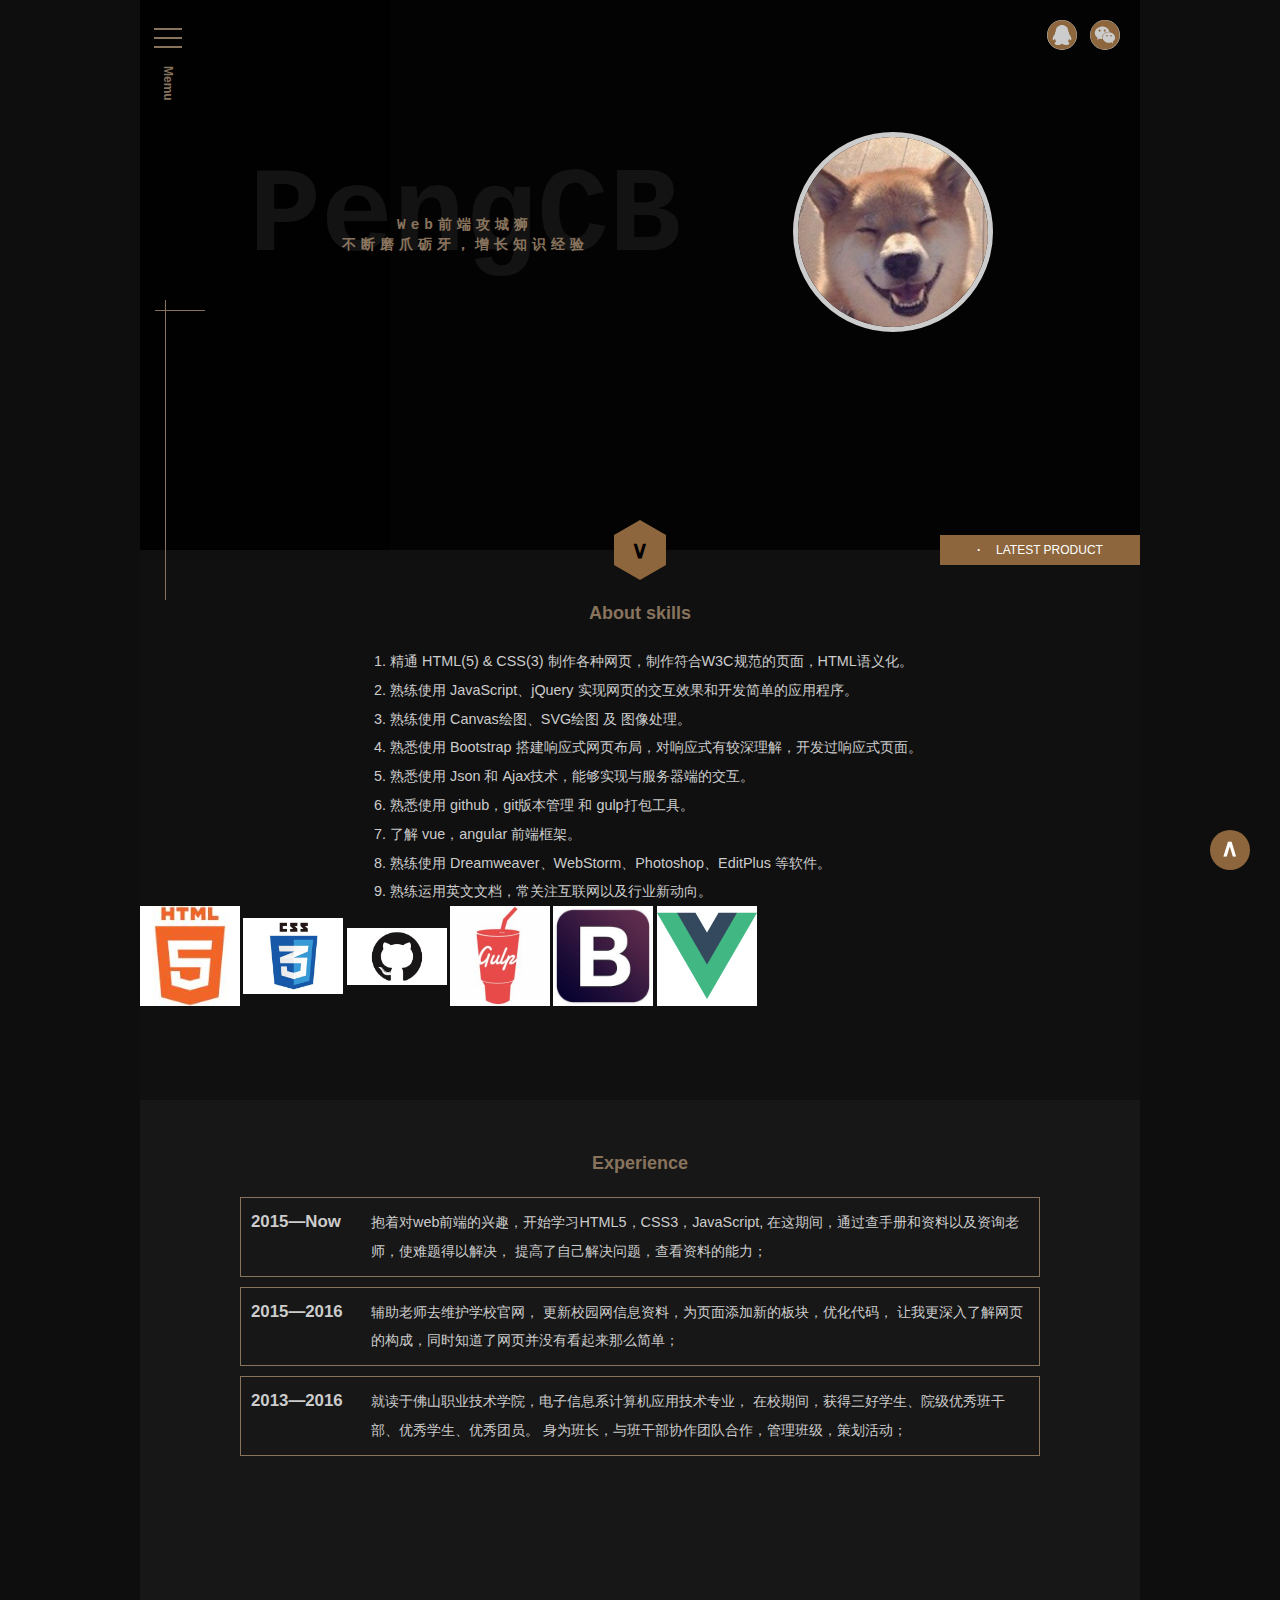
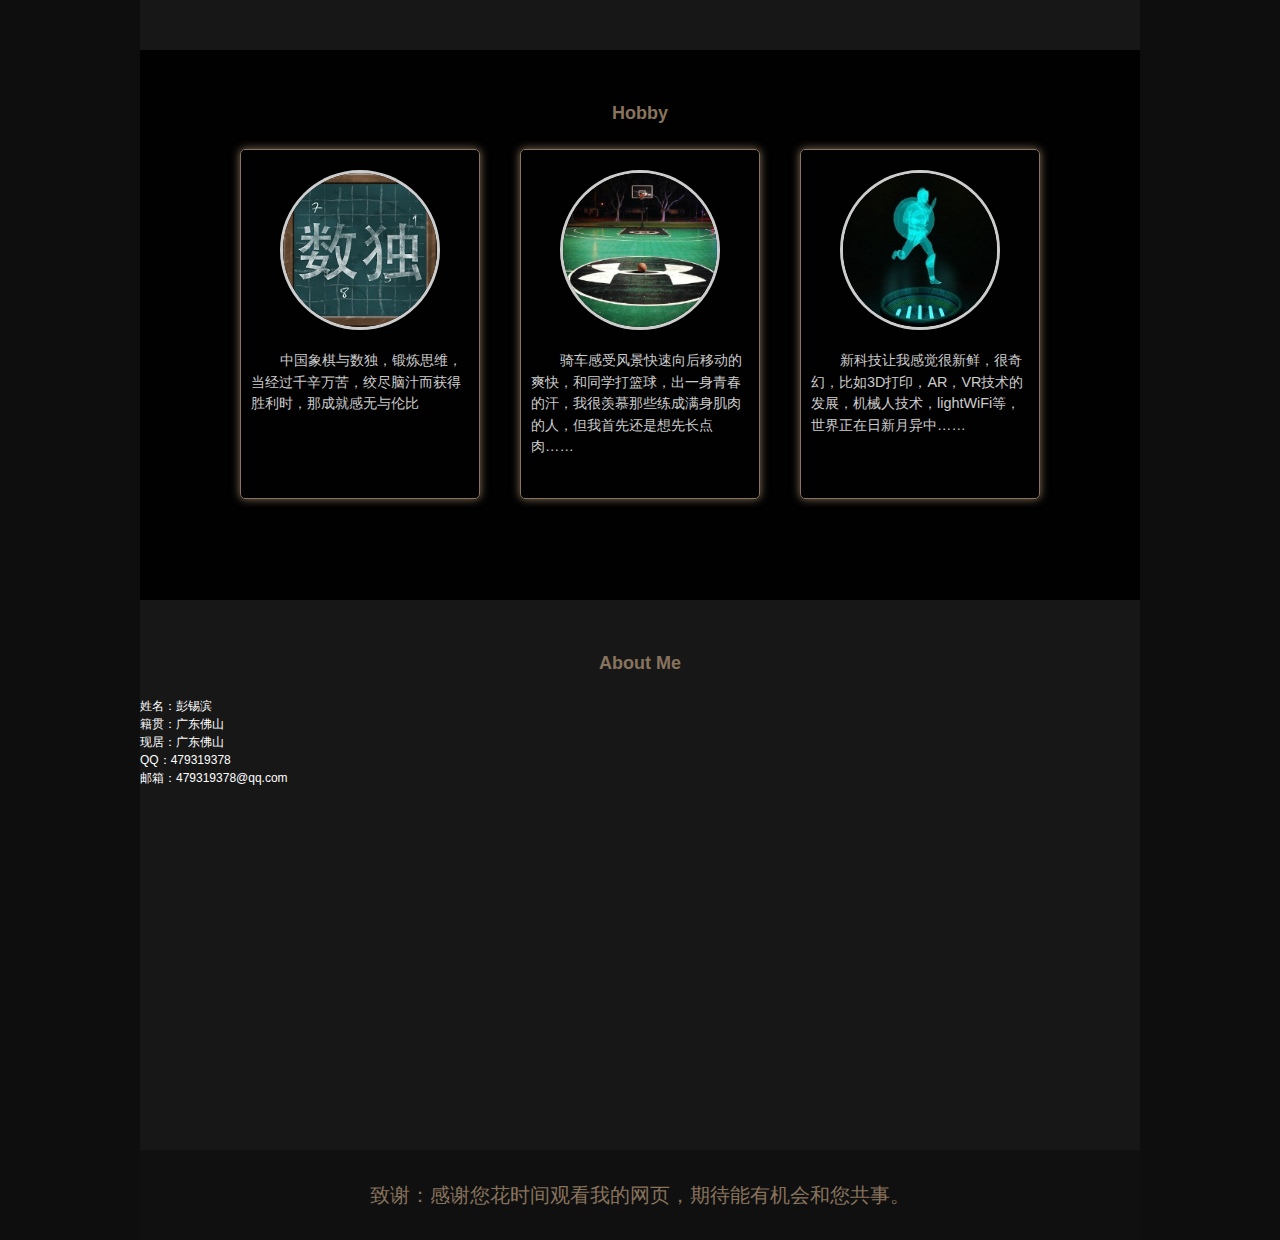
==== index.html @ bd779378 "move files" ====
<!DOCTYPE html>
<html>
<head>
	<meta charset="UTF-8">
	<meta name="viewport" content="width=device-width, initial-scale=1, maximum-scale=1, user-scalable=0">
	<meta name="keywords" content="web前端，彭锡滨，个人博客">
	<meta name="description" content="web前端，彭锡滨，个人博客">
	<title>彭锡滨个人博客</title>
	<link rel="icon" href="img/favicon.ico">

	<link rel="stylesheet" href="css/index.css">
	<link rel="stylesheet" href="../../项目 - 副本/个人主页/css/index.css">

</head>
<body>


<section id="main">



	<!-- header -->
	<header id="header">
		<a class="to-top" href="javascript:;">&and;</a>

		<!-- 右上 联系方式 -->
		<ul class="contact-way">
			<li><img src="img/qq.svg" alt=""></li>
			<li><img src="img/wechat.svg" alt=""></li>
		</ul>

		<!-- 菜单 -->
		<div class="menu">
			<div class="menu-icon">
				<p class="line"></p>
				<p class="line"></p>
				<p class="line"></p>

				<ul class="menu-list">
					<li><a href="javascript:;">About skills</a></li>
					<li><a href="javascript:;">Experience</a></li>
					<li><a href="javascript:;">Demo</a></li>
					<li><a href="javascript:;">About Me</a></li>
				</ul>

			</div>
			<p class="menu-text f2">Memu</p>

		</div>

		<div class="vertical-bar"></div>

	</header>










	<!-- box1 -->
	<div class="box box1 bgc1">
		<!-- box1 右侧灰背景  -->
		<div class="other-color-bg bgc4"></div>

		<div class="box1-content">
			<p class="my-name f1">PengCB</p>

			<div class="home-head f2">
				<p><img src="img/head.jpg" alt=""></p>
				<p class="show-name">彭锡滨</p>
			</div>
		</div>

	</div>








	<!-- box1 - box2 交界 -->
	<div class="box-clearance">
		<div class="box-clearance-sub">
			<div class="hexagon">&or;</div>
			<ul class="latest-prod-btn">
				<li>
					<a class="latest-prod-text" href="javascript:;">
						<span>LATEST PRODUCT</span>
					</a>
				</li>
			</ul>
		</div>
	</div>






	<!-- box2 -->
	<div class="box box2 bgc2 f5">
		<h2 class="box-title f2">About skills</h2>
		<ul class="skill-list"></ul>

		<div class="skill-img-list">
			<ul>
				<li><img src="img/html5.jpg" alt=""></li>
				<li><img src="img/css3.jpg" alt=""></li>
				<li><img src="img/github.jpg" alt=""></li>
				<li><img src="img/gulp.jpg" alt=""></li>
				<li><img src="img/bootstrap.jpg" alt=""></li>
				<li><img src="img/vuejs.jpg" alt=""></li>
			</ul>
		</div>
	</div>


	<!-- box3 -->
	<div class="box box3 bgc3 f5">
		<h2 class="box-title f2">Experience</h2>
		<ul class="experience"></ul>
	</div>


	<!-- box4 -->
	<div class="box box4 bgc1 f5">
		<h2 class="box-title f2">Hobby</h2>

		<ul class="hobby-list">
			<li class="hobby-item">
				<div class="hobby-img riddle">
					<img src="img/hobby1.jpg">
					<div class="over-img">
						<h3>益 智</h3>
						<p>中国象棋&amp;数独</p>
					</div>
				</div>

				<div class="hobby-text">
					<p>中国象棋与数独，锻炼思维，当经过千辛万苦，绞尽脑汁而获得胜利时，那成就感无与伦比</p>
				</div>
			</li>

			<li class="hobby-item">
				<div class="hobby-img sport">
					<img src="img/hobby2.png">
					<div class="over-img">
						<h3>运动</h3>
						<p>骑车、打篮球</p>
					</div>
				</div>

				<div class="hobby-text">
					<p>骑车感受风景快速向后移动的爽快，和同学打篮球，出一身青春的汗，我很羡慕那些练成满身肌肉的人，但我首先还是想先长点肉……</p>
				</div>
			</li>

			<li class="hobby-item">
				<div class="hobby-img other">
					<img src="img/hobby3.jpg">
					<div class="over-img">
						<h3>其 他</h3>
						<p>了解新科技</p>
					</div>
				</div>

				<div class="hobby-text">
					<p>新科技让我感觉很新鲜，很奇幻，比如3D打印，AR，VR技术的发展，机械人技术，lightWiFi等，世界正在日新月异中……</p>
				</div>
			</li>
		</ul>
	</div>




	<!-- box 5 -->
	<!--<div class="box box5 bgc2"></div>-->






	<!-- box6 -->
	<div class="box box6 bgc3">
		<h2 class="box-title f2">About 	Me</h2>
		<ul class="about-me">
			<li><span>姓名：</span>彭锡滨</li>
			<li><span>籍贯：</span>广东佛山</li>
			<li><span>现居：</span>广东佛山</li>
			<li><span>QQ：</span>479319378</li>
			<li><span>邮箱：</span>479319378@qq.com</li>
		</ul>
	</div>


	<footer  class="footer bgc2 f2">
		致谢：感谢您花时间观看我的网页，期待能有机会和您共事。
	</footer>
</section>



<script src="js/lib/jquery.min.js"></script>
<script src="js/index.js"></script>

</body>
</html>
---- css/index.css ----
/* css reset */
* {  -webkit-box-sizing: border-box;  -moz-box-sizing: border-box;  box-sizing: border-box;  }
html, body, div, p,
h1, h2, h3, h4, h5, h6,
dl, dt, dd, ul, ol, li,
blockquote, pre, hr, figure,
table, caption, th, td,
form, fieldset, legend, input, button, textarea {  margin: 0;  padding: 0;  }
header, footer, section, article, aside, nav, address, figure, figcaption, details {  display: block;  }
table {  border-collapse: collapse;  border-spacing: 0;  }
li {  list-style: none;  }
a, button {  cursor: pointer;  }
a, a:hover {  color:#FFF;  text-decoration: none;  }
html, body {  font: 12px/1.5 "microsoft yahei", Arial, Helvetica, sans-serif;  color:#FFF;  outline: 0;  }
img {  vertical-align: middle;  }
html {  height:100%;  }
body {  min-height: 100%; background: #0e0e0e;  }
/*::selection{color:#323232;background:#121212;}*/



/* public */
#main {
  margin:0 auto;
  width: 1000px;
}
.box {
  position: relative;
  width: 100%;
  height:550px;
}
.box-clearance {
  position: relative;
  width: 100%;
}
.box-clearance-sub{
  position: absolute;
  width: 100%;
}


.bgc1 {  background: #010101;  }/* 背景主颜色1 */
.bgc2 {  background: #101010;  }/* 背景主颜色2 */
.bgc3 {  background: #171717;  }/* 背景主颜色3 */


.bgc4 {  background: #030303;  }/* box1 右侧背景 */
.bgc5 {  background: #8d663d;  }/* 背景金 */

.bgc6 {  background: #121212;  }

.f1 {  color: #131313;  }/* box1 种 大灰字 */
.f2 {  color: #88735d;  }/* 字色 */
.f3 {  color: #1c1c1c;  }/* 字色 */
.f4 {  color: #606060;  }/* 字色 */
.f5 {  color: #ccc;  }/* 字色 */
.f6 {  color: #f0f0f0;  }/* 字色 */





.box2,
.box3,
.box4,
.box5,
.box6{
  padding-top:50px;
}

.box2 .box-title,
.box3 .box-title,
.box4 .box-title,
.box5 .box-title,
.box6 .box-title {
  margin-bottom: 20px;
  text-align: center;
}





/* header */
#header {
  position: relative;
  z-index: 100;
}
.to-top {
  position: fixed;
  right:30px;
  bottom: 30px;

  border-radius: 50%;
  width:40px;
  height:40px;
  font-size: 24px;
  font-weight: bold;
  text-align: center;
  line-height: 36px;
  background: #8d663d;
}
#header .contact-way {
  float: right;
  margin-top:20px;
  margin-right:10px;
}
#header .contact-way li{
  display: inline-block;
  border-radius:100px;
  margin-right:10px;
  background: #ccc;
}
#header .contact-way li img{
  width:30px;
  border:0;
}
.menu {
  position: absolute;
  top:20px;
  left:10px;
}
.menu-icon {
  border-radius: 5px 0 0 5px;
  padding:1px 0;
  width:36px;
  height: 36px;
  cursor: pointer;
  transition: 0.5s;
}
.menu-icon .line {
  margin: 7px auto;
  width:80%;
  height:2px;
  background: #88735d;
}
.menu-icon:hover {
  background: #8d663d;
}
.menu-icon:hover .line{
  background: #ccc;
}
.menu-text {
  margin: 10px auto 0;
  font-weight: bold;
  writing-mode: vertical-lr;/*从左向右 从右向左是 writing-mode: vertical-rl;*/
  writing-mode: tb-lr;/*IE浏览器的从左向右 从右向左是 writing-mode: tb-rl；*/
}
.menu-list {
  display: none;
  position: absolute;
  top: 0;
  left: 36px;

  border-radius: 0 5px 5px;
  width: 100px;
  background: #8d663d;
}
.menu-list li a{
  display: block;
  padding:10px;
  width: 100%;
  overflow: hidden;
  text-overflow: ellipsis;
  white-space: nowrap;
  transition: 0.5s;
}
.menu-list li a:hover{
  background: #88735d;
}
.vertical-bar{
  position: absolute;
  top:300px;
  left:25px;
  width:1px;
  height:300px;
  background: #88735d;
}
.vertical-bar:before {
  content: '';
  position:absolute;
  top:10px;
  left:-10px;
  width:50px;
  height:1px;
  background: #88735d;
}













/* box1 */
.other-color-bg {
  position: absolute;
  right:0;
  width:75%;
  height:100%;
}
.box1-content {
  position: relative;
  z-index: 1;
  width: 100%;
  height: 100%;
}
.my-name {
  display: inline-block;
  position: relative;
  vertical-align: middle;
  margin:150px 0 0 100px;
  width: 450px;
  height:130px;
  text-align: center;
  line-height: 100px;
  font: 120px "Courier New";
  font-weight: bold;
}
.my-name:before,
.my-name:after {
  position: absolute;
  top:0;
  left:0;
  width:100%;
  color: #88735d;
  font-size: 1.2rem;
  text-align: center;
  letter-spacing:5px;
}
.my-name:before {
  content: 'Web前端攻城狮';
  line-height: 150px;
}
.my-name:after {
  content: '不断磨爪砺牙，增长知识经验';
  line-height: 190px;
}

.home-head {
  display: inline-block;
  border:5px solid #ccc;
  border-radius:50%;
  margin-left: 100px;
  width: 200px;
  height: 200px;
  vertical-align: text-top;
  overflow: hidden;
}
.home-head img{
  width: 100%;
}
.show-name {
  position: relative;
  height:60px;
  color: #ccc;
  font-size: 1.2em;
  text-align: center;
  line-height: 60px;
  background: rgba(0,0,0,0.5);
}









/*  box1 ~ box2 交界 */

/* 六边形 */
.hexagon {
  position: relative;
  top:-15px;
  z-index:1;
  margin: 0 auto;
  width: 52px;
  height: 30px;
  color: #010101;
  font-size: 24px;
  font-weight: bold;
  text-align: center;
  line-height: 30px;
  background: #8d663d;
  cursor: pointer;
  transition: 0.5s;
}
.hexagon:before {
  content: "";
  position: absolute;
  top: -15px;
  left: 0;
  width: 0;
  height: 0;
  border-left: 26px solid transparent;
  border-right: 26px solid transparent;
  border-bottom: 15px solid #8d663d;
  transition: 0.5s;
}
.hexagon:after {
  content: "";
  position: absolute;
  bottom: -15px;
  left: 0;
  width: 0;
  height: 0;
  border-left: 26px solid transparent;
  border-right: 26px solid transparent;
  border-top: 15px solid #8d663d;
  transition: 0.5s;
}
.hexagon:hover{
  background: #88735d;
}
.hexagon:hover:before{
  border-bottom-color: #88735d;
}
.hexagon:hover:after {
  border-top-color: #88735d;
}

/* 最新产品 */
.latest-prod-btn {
  position: absolute;
  top: -15px;
  right: 0;
  z-index: 1;
  width: 200px;
  height:30px;
  text-align: center;
  line-height: 30px;
  background: #8d663d;
  cursor: pointer;
}
.latest-prod-text {
  display: block;
  transition: 0.5s;
}
.latest-prod-text:hover {
  background: #88735d;
}
.latest-prod-text span:before {
  content: '·';
  margin-right: 15px;
  font-weight: bold;
}










/* box2 */
.skill-list {
  margin-left:25%;
  font-size: 1.2em;
  line-height: 2em;
}
.skill-list li{
  list-style: decimal;
  transition: .5s ;
}
.skill-list li:hover{
  font-size: 1.3em;
}

.skill-img-list li {
  display: inline-block;
  width: 100px;
}
.skill-img-list img {
  width: 100%;
}








/* box3 */
.experience {
  margin:0 auto;
  width: 80%;
  font-size: 1.2em;
  line-height: 2em;
}
.experience li {
  border:1px solid #88735d;
  padding:10px;
  margin-bottom: 10px;
}
.experience h3 {
  float: left;
}
.experience p {
  margin-left: 120px;
}






/* box4 */
.hobby-list {
  margin:0 auto;
  width: 80%;
  font-size: 1.2em;
  text-align: justify;
}
.hobby-list:after{
  content: '';
  display: inline-block;
  width: 100%;
}
.hobby-item {
  display: inline-block;
  vertical-align: text-top;

  border: 1px solid #88735d;
  border-radius: 5px;
  box-shadow: 0 0 10px #88735d;
  padding: 20px 10px;
  max-width: 30%;
  height:350px;
  text-align: center;
}
.hobby-img {
  position: relative;
  border:3px solid #ccc;
  border-radius: 50%;
  margin:0 auto 20px;
  width: 160px;
  height:160px;
  text-align: center;
  overflow: hidden;
}
.hobby-img img{
  width:100%;
  transition: 0.5s;
}
.hobby-img:hover img{
  transform:scale(1.2,1.2);
}
.over-img {
  display: none;
  position: absolute;
  top:0;
  left: 0;
  width: 100%;
  height:100%;
  background: rgba(39,31,31,0.5);
}
.over-img h3{
  border-bottom: 1px solid #ccc;
  margin-top: 50px;
}
.hobby-text {
  text-align: left;
}
.hobby-text p {
  text-indent:2em
}



/* box6 */
.about-me {

}









/* footer */
.footer {
  padding:30px 0;
  font-size: 20px;
  text-align: center;
}
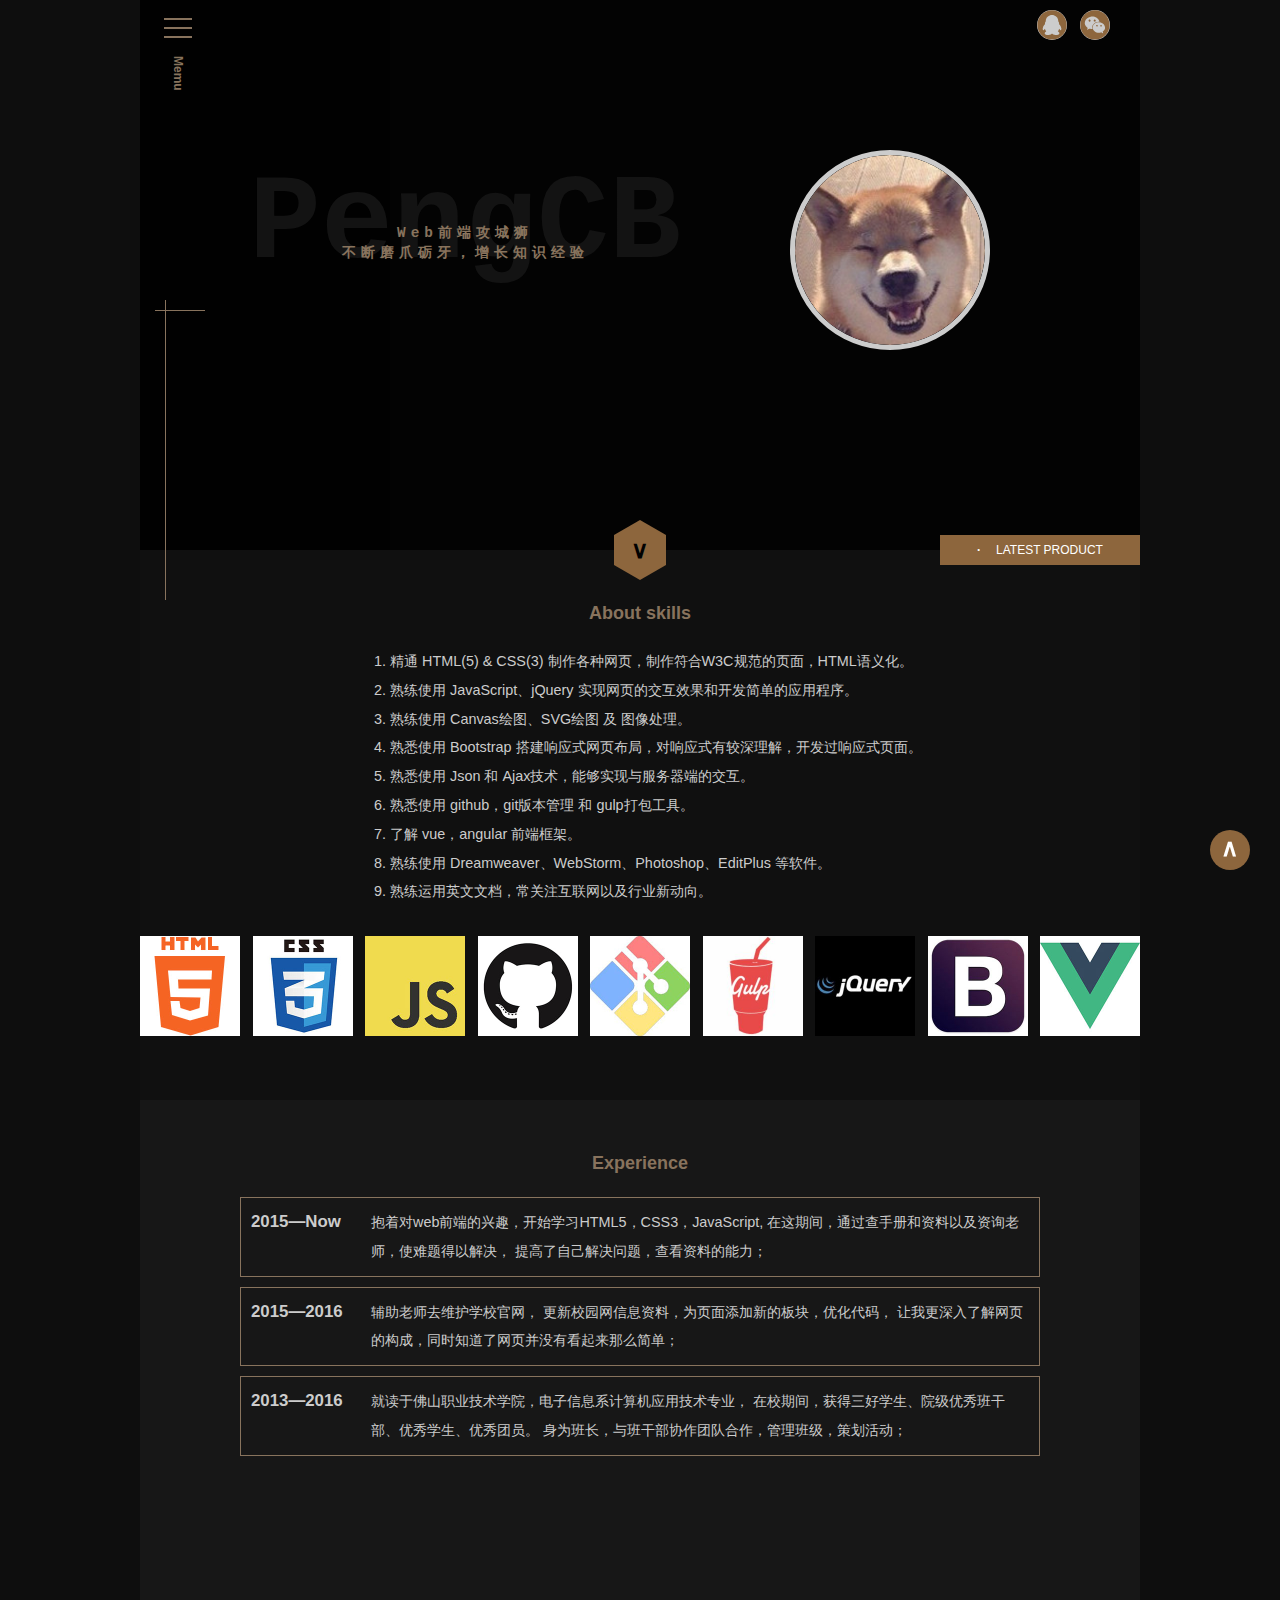
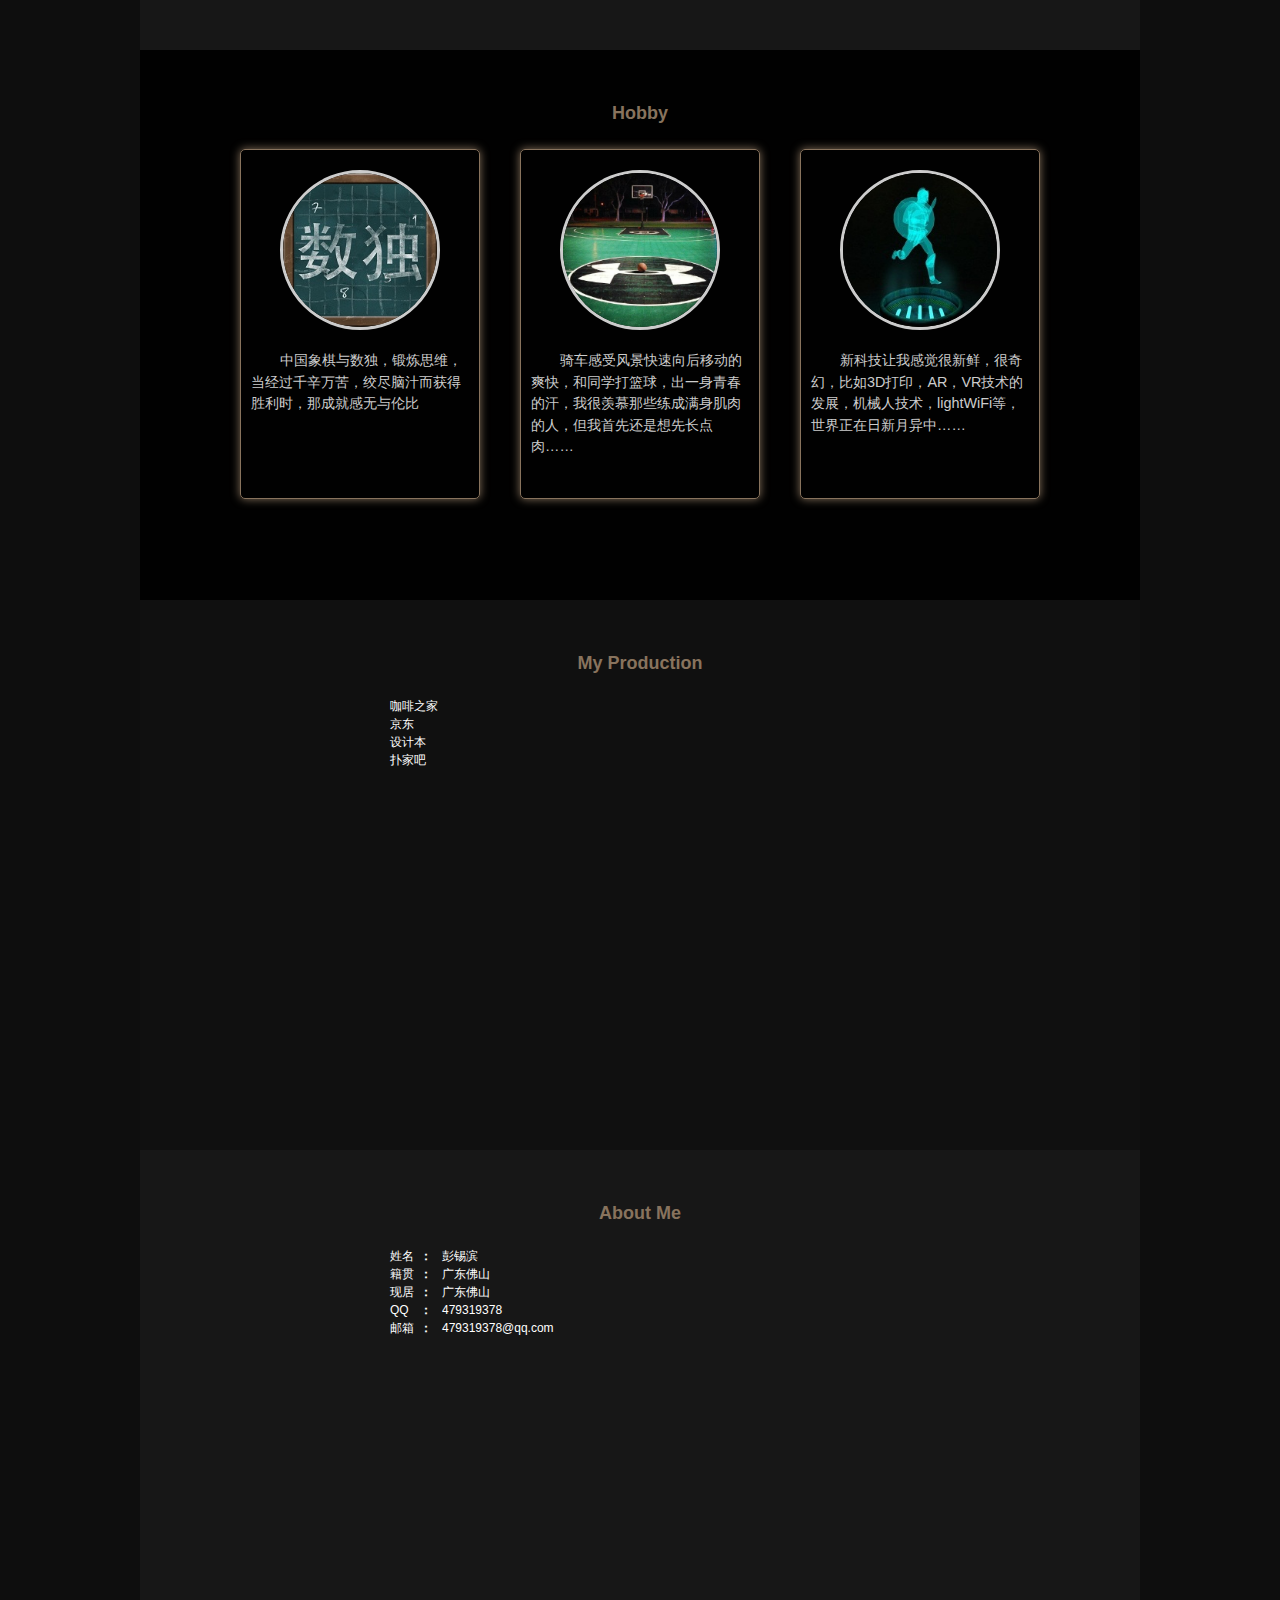
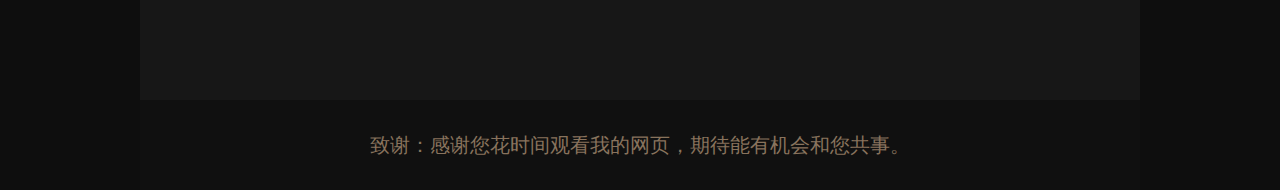
==== commit d40c3411: "prod" ====
--- a/index.html
+++ b/index.html
@@ -5,11 +5,10 @@
 	<meta name="viewport" content="width=device-width, initial-scale=1, maximum-scale=1, user-scalable=0">
 	<meta name="keywords" content="web前端，彭锡滨，个人博客">
 	<meta name="description" content="web前端，彭锡滨，个人博客">
-	<title>彭锡滨个人博客</title>
+	<title>Web前端 彭锡滨</title>
 	<link rel="icon" href="img/favicon.ico">
 
 	<link rel="stylesheet" href="css/index.css">
-	<link rel="stylesheet" href="../../项目 - 副本/个人主页/css/index.css">
 
 </head>
 <body>
@@ -62,19 +61,16 @@
 
 
 	<!-- box1 -->
-	<div class="box box1 bgc1">
-		<!-- box1 右侧灰背景  -->
-		<div class="other-color-bg bgc4"></div>
-
-		<div class="box1-content">
+	<div class="box box1">
+		<div class="my-name-container">
 			<p class="my-name f1">PengCB</p>
-
-			<div class="home-head f2">
+		</div>
+		<div class="my-head-container">
+			<div class="my-head f2">
 				<p><img src="img/head.jpg" alt=""></p>
 				<p class="show-name">彭锡滨</p>
 			</div>
 		</div>
-
 	</div>
 
 
@@ -112,9 +108,13 @@
 			<ul>
 				<li><img src="img/html5.jpg" alt=""></li>
 				<li><img src="img/css3.jpg" alt=""></li>
+				<li><img src="img/js.jpg" alt=""></li>
 				<li><img src="img/github.jpg" alt=""></li>
+				<li><img src="img/git.jpg" alt=""></li>
 				<li><img src="img/gulp.jpg" alt=""></li>
+				<li><img src="img/jquery.jpg" alt=""></li>
 				<li><img src="img/bootstrap.jpg" alt=""></li>
+				<!--<li><img src="img/angularjs.jpg" alt=""></li>-->
 				<li><img src="img/vuejs.jpg" alt=""></li>
 			</ul>
 		</div>
@@ -181,7 +181,15 @@
 
 
 	<!-- box 5 -->
-	<!--<div class="box box5 bgc2"></div>-->
+	<div class="box box5 bgc2">
+		<h2 class="box-title f2">My Production</h2>
+		<ul class="my-prod">
+			<li><a href="http://www.pengcb.cn/coffee"><span>咖啡之家</span></a></li>
+			<li><a href="http://www.pengcb.cn/jd"><span>京东</span></a></li>
+			<li><a href="http://www.pengcb.cn/sjb"><span>设计本</span></a></li>
+			<li><a href="http://www.pengcb.cn/pjb"><span>扑家吧</span></a></li>
+		</ul>
+	</div>
 
 
 
@@ -190,13 +198,14 @@
 
 	<!-- box6 -->
 	<div class="box box6 bgc3">
+
 		<h2 class="box-title f2">About 	Me</h2>
 		<ul class="about-me">
-			<li><span>姓名：</span>彭锡滨</li>
-			<li><span>籍贯：</span>广东佛山</li>
-			<li><span>现居：</span>广东佛山</li>
-			<li><span>QQ：</span>479319378</li>
-			<li><span>邮箱：</span>479319378@qq.com</li>
+			<li><span>姓名</span><b>：</b>彭锡滨</li>
+			<li><span>籍贯</span><b>：</b>广东佛山</li>
+			<li><span>现居</span><b>：</b>广东佛山</li>
+			<li><span>QQ</span><b>：</b>479319378</li>
+			<li><span>邮箱</span><b>：</b>479319378@qq.com</li>
 		</ul>
 	</div>
 
--- a/css/index.css
+++ b/css/index.css
@@ -22,7 +22,7 @@
 /* public */
 #main {
   margin:0 auto;
-  width: 1000px;
+  max-width: 1000px;
 }
 .box {
   position: relative;
@@ -101,9 +101,9 @@
   background: #8d663d;
 }
 #header .contact-way {
-  float: right;
-  margin-top:20px;
-  margin-right:10px;
+  position: absolute;
+  top: 10px;
+  right: 20px;
 }
 #header .contact-way li{
   display: inline-block;
@@ -117,8 +117,8 @@
 }
 .menu {
   position: absolute;
-  top:20px;
-  left:10px;
+  top:10px;
+  left:20px;
 }
 .menu-icon {
   border-radius: 5px 0 0 5px;
@@ -199,62 +199,66 @@
 
 
 /* box1 */
-.other-color-bg {
-  position: absolute;
-  right:0;
-  width:75%;
-  height:100%;
-}
-.box1-content {
+.box1 {
+  font-size: 0;
+  background: linear-gradient(90deg,#010101 25%,#030303 25%);
+}
+.my-name-container,
+.my-head-container{
+  display: inline-block;
+  vertical-align: top;
+  padding-top:150px;
+  width: 65%;
+  height: 100%;
+  font-size: 1rem;
+}
+.my-name-container{
+  text-align: center;
+}
+.my-head-container {
+  width: 35%;
+}
+.my-name {
   position: relative;
-  z-index: 1;
-  width: 100%;
-  height: 100%;
-}
-.my-name {
-  display: inline-block;
-  position: relative;
-  vertical-align: middle;
-  margin:150px 0 0 100px;
-  width: 450px;
-  height:130px;
-  text-align: center;
-  line-height: 100px;
+  text-align: center;
   font: 120px "Courier New";
   font-weight: bold;
+  line-height: 150px;
+
 }
 .my-name:before,
 .my-name:after {
   position: absolute;
-  top:0;
+  bottom:60px;
   left:0;
   width:100%;
   color: #88735d;
   font-size: 1.2rem;
   text-align: center;
+  line-height: 1.2rem;
   letter-spacing:5px;
 }
 .my-name:before {
   content: 'Web前端攻城狮';
-  line-height: 150px;
 }
 .my-name:after {
   content: '不断磨爪砺牙，增长知识经验';
-  line-height: 190px;
-}
-
-.home-head {
+  bottom:40px;
+}
+
+
+.my-head {
   display: inline-block;
   border:5px solid #ccc;
   border-radius:50%;
-  margin-left: 100px;
   width: 200px;
   height: 200px;
-  vertical-align: text-top;
   overflow: hidden;
 }
-.home-head img{
-  width: 100%;
+.my-head img{
+  border-radius:50%;
+  width: 100%;
+  overflow: hidden;
 }
 .show-name {
   position: relative;
@@ -376,9 +380,22 @@
   font-size: 1.3em;
 }
 
+.skill-img-list {
+  margin: 30px 0;
+}
+.skill-img-list ul {
+  font-size: 0;
+  text-align: justify;
+}
+.skill-img-list ul:after {
+  content: '';
+  display: inline-block;
+  width: 100%;
+}
 .skill-img-list li {
   display: inline-block;
   width: 100px;
+  font-size: 1rem;
 }
 .skill-img-list img {
   width: 100%;
@@ -478,9 +495,28 @@
 
 
 
+/* box5 */
+.my-prod{
+  margin-left: 25%;
+}
+
+
+
+
+
+
+
+
 /* box6 */
 .about-me {
-
+  margin-left: 25%;
+}
+.about-me span{
+  display: inline-block;
+  width: 30px;
+}
+.about-me b{
+  padding-right:10px;
 }
 
 
@@ -498,3 +534,84 @@
   text-align: center;
 }
 
+
+
+
+
+
+
+
+
+
+
+
+
+
+
+
+
+
+
+/******************************     响应式     ******************************/
+@media screen and (max-width: 767px) {
+  .box {
+    height: auto;
+  }
+  /* box1 */
+  .box1 {
+    padding-bottom:50px;
+  }
+  .my-name-container,
+  .my-head-container{
+    display: block;
+    padding-top: 50px;
+    width: 100%;
+    height: auto;
+  }
+  .my-head-container {
+    text-align: center;
+  }
+  .my-name {
+    font-size:80px;
+  }
+  .my-name:before{
+    bottom: 10px;
+  }
+  .my-name:after {
+    bottom: -10px;
+  }
+
+
+  /* box2 */
+  .box2 {
+    text-align: center;
+  }
+
+  .skill-list {
+    display: inline-block;
+    margin-left: 25px;
+    text-align: left;
+  }
+
+  .skill-img-list li {
+    padding-bottom:10px;
+  }
+
+  /* box3 */
+  .experience h3 {
+    float: none;
+    text-align: center;
+  }
+  .experience p {
+    margin: 0;
+  }
+
+
+  /* box4 */
+  .hobby-item {
+    display: block;
+    margin-bottom:10px;
+    max-width: none;
+  }
+
+}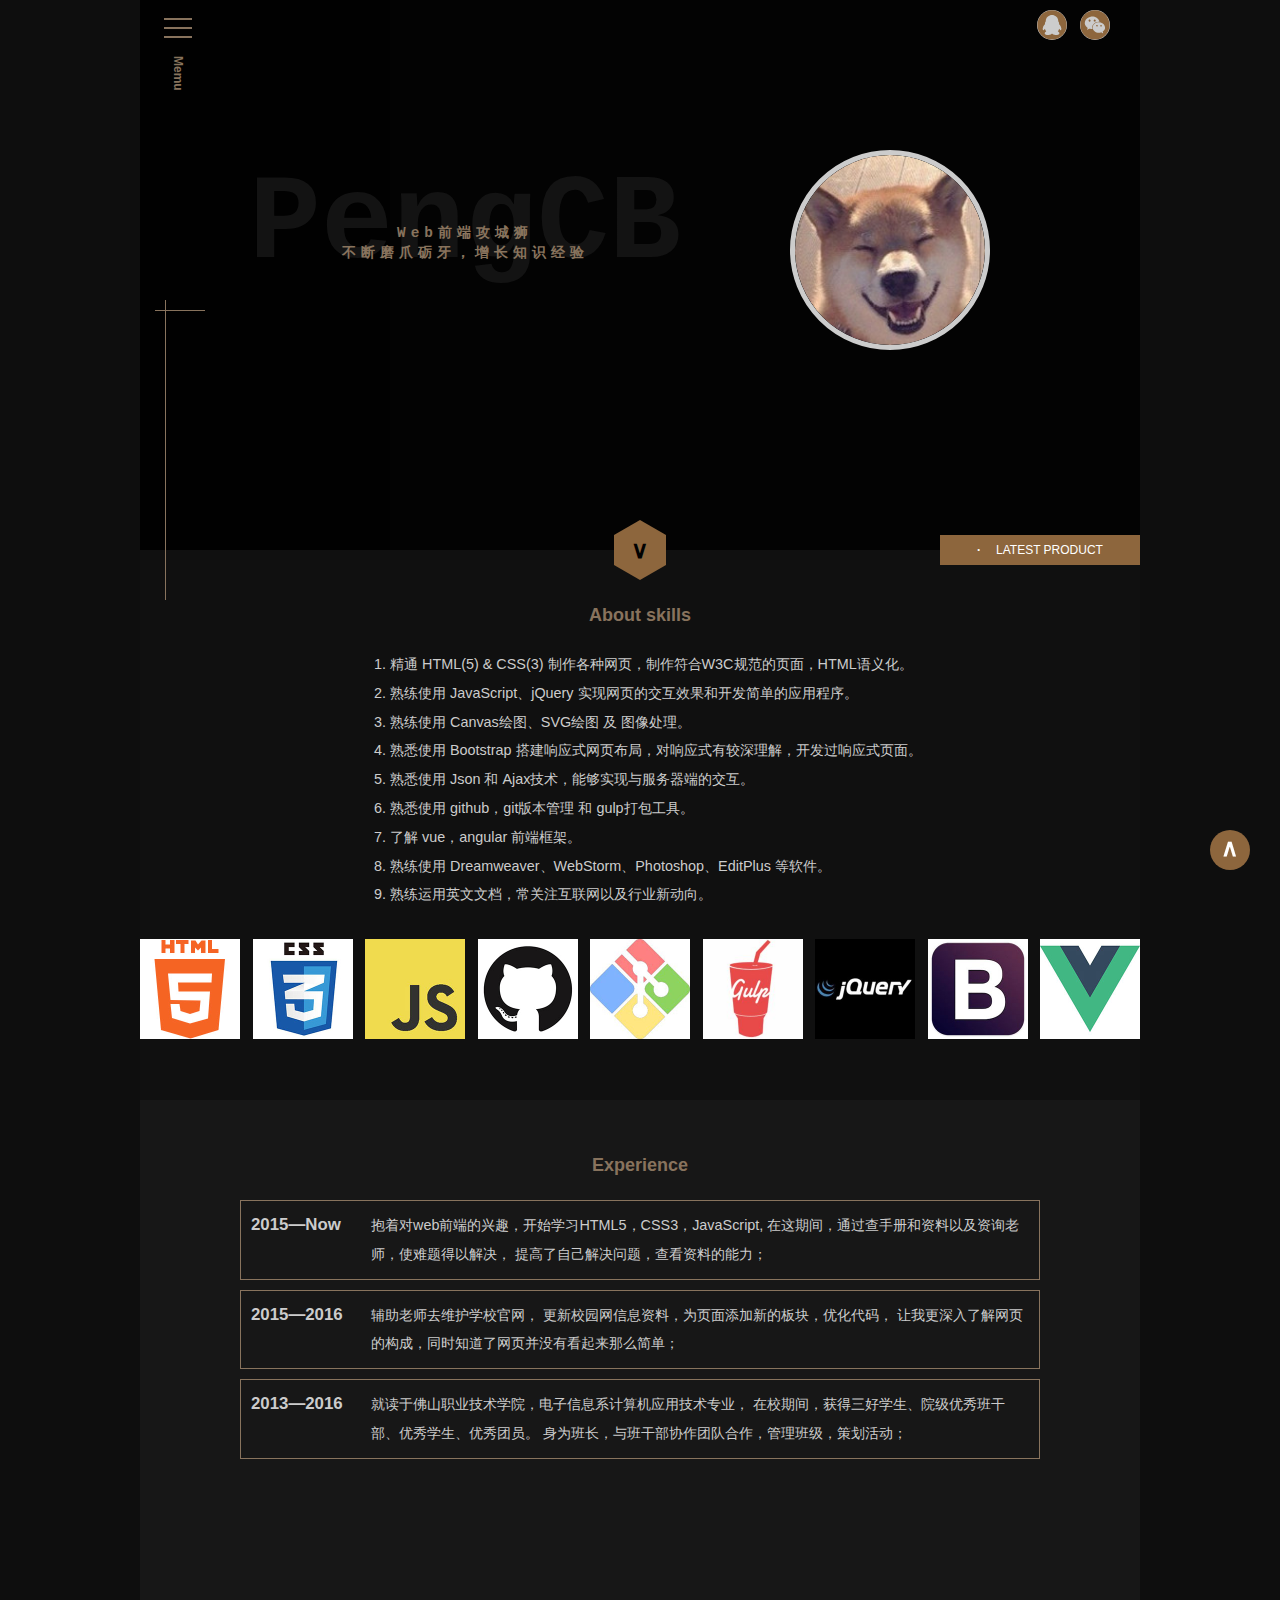
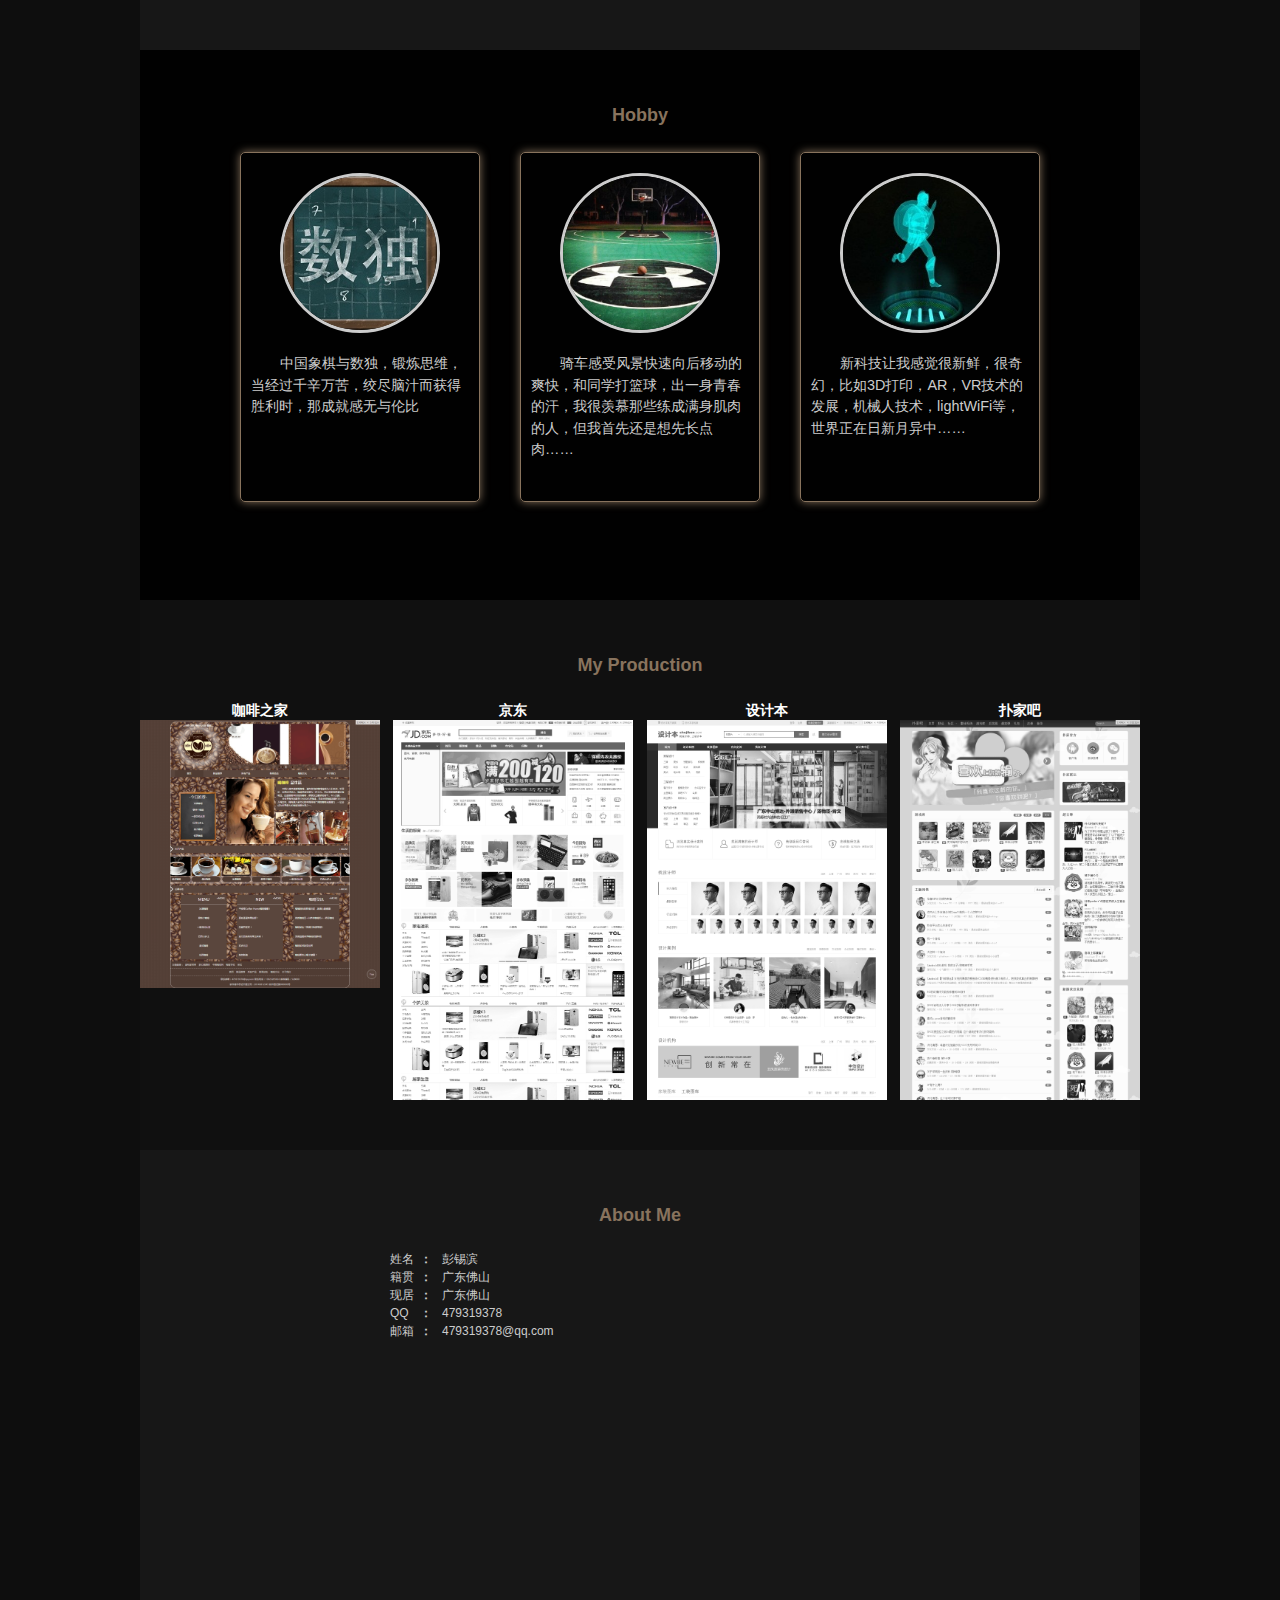
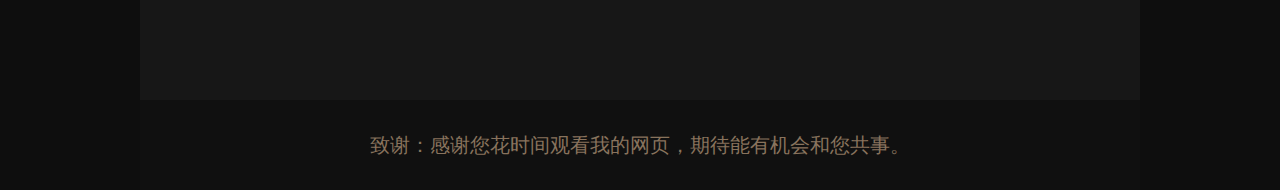
==== commit a381e57c: "index page prod" ====
--- a/index.html
+++ b/index.html
@@ -181,13 +181,13 @@
 
 
 	<!-- box 5 -->
-	<div class="box box5 bgc2">
+	<div class="box box5 bgc2 f5">
 		<h2 class="box-title f2">My Production</h2>
 		<ul class="my-prod">
-			<li><a href="http://www.pengcb.cn/coffee"><span>咖啡之家</span></a></li>
-			<li><a href="http://www.pengcb.cn/jd"><span>京东</span></a></li>
-			<li><a href="http://www.pengcb.cn/sjb"><span>设计本</span></a></li>
-			<li><a href="http://www.pengcb.cn/pjb"><span>扑家吧</span></a></li>
+			<li class="active"><a href="http://www.pengcb.cn/coffee" target="_blank"><h3>咖啡之家</h3><div><img src="img/coffee.png" alt=""></div></a></li>
+			<li><a href="http://www.pengcb.cn/jd" target="_blank"><h3>京东</h3><div><img src="img/jd.png" alt=""></div></a></li>
+			<li><a href="http://www.pengcb.cn/sjb" target="_blank"><h3>设计本</h3><div><img src="img/sjb.png" alt=""></div></a></li>
+			<li><a href="http://www.pengcb.cn/pjb" target="_blank"><h3>扑家吧</h3><div><img src="img/pjb.png" alt=""></div></a></li>
 		</ul>
 	</div>
 
@@ -197,7 +197,7 @@
 
 
 	<!-- box6 -->
-	<div class="box box6 bgc3">
+	<div class="box box6 bgc3 f5">
 
 		<h2 class="box-title f2">About 	Me</h2>
 		<ul class="about-me">
--- a/css/index.css
+++ b/css/index.css
@@ -67,14 +67,10 @@
 .box6{
   padding-top:50px;
 }
-
-.box2 .box-title,
-.box3 .box-title,
-.box4 .box-title,
-.box5 .box-title,
-.box6 .box-title {
+.box-title {
   margin-bottom: 20px;
   text-align: center;
+  line-height: 30px;
 }
 
 
@@ -496,10 +492,44 @@
 
 
 /* box5 */
-.my-prod{
-  margin-left: 25%;
-}
-
+.my-prod {
+  font-size: 0;
+  text-align: justify;
+}
+.my-prod:after {
+  content: '';
+  display: inline-block;
+  width: 100%;
+}
+.my-prod li{
+  display: inline-block;
+  vertical-align: top;
+  width: 24%;
+  height:400px;
+  font-size: 1rem;
+  text-align: center;
+  overflow: hidden;
+}
+.my-prod li h3 {
+  font-size: 1.2em;
+  line-height: 20px;
+}
+.my-prod li div {
+  overflow: hidden;
+}
+.my-prod li img {
+  width: 100%;
+  -webkit-filter: grayscale(100%);
+  -moz-filter: grayscale(100%);
+  -ms-filter: grayscale(100%);
+  -o-filter: grayscale(100%);
+  filter: grayscale(100%);
+  filter: gray;
+}
+.my-prod li.active img,
+.my-prod li:hover img{
+  filter: none;
+}
 
 
 
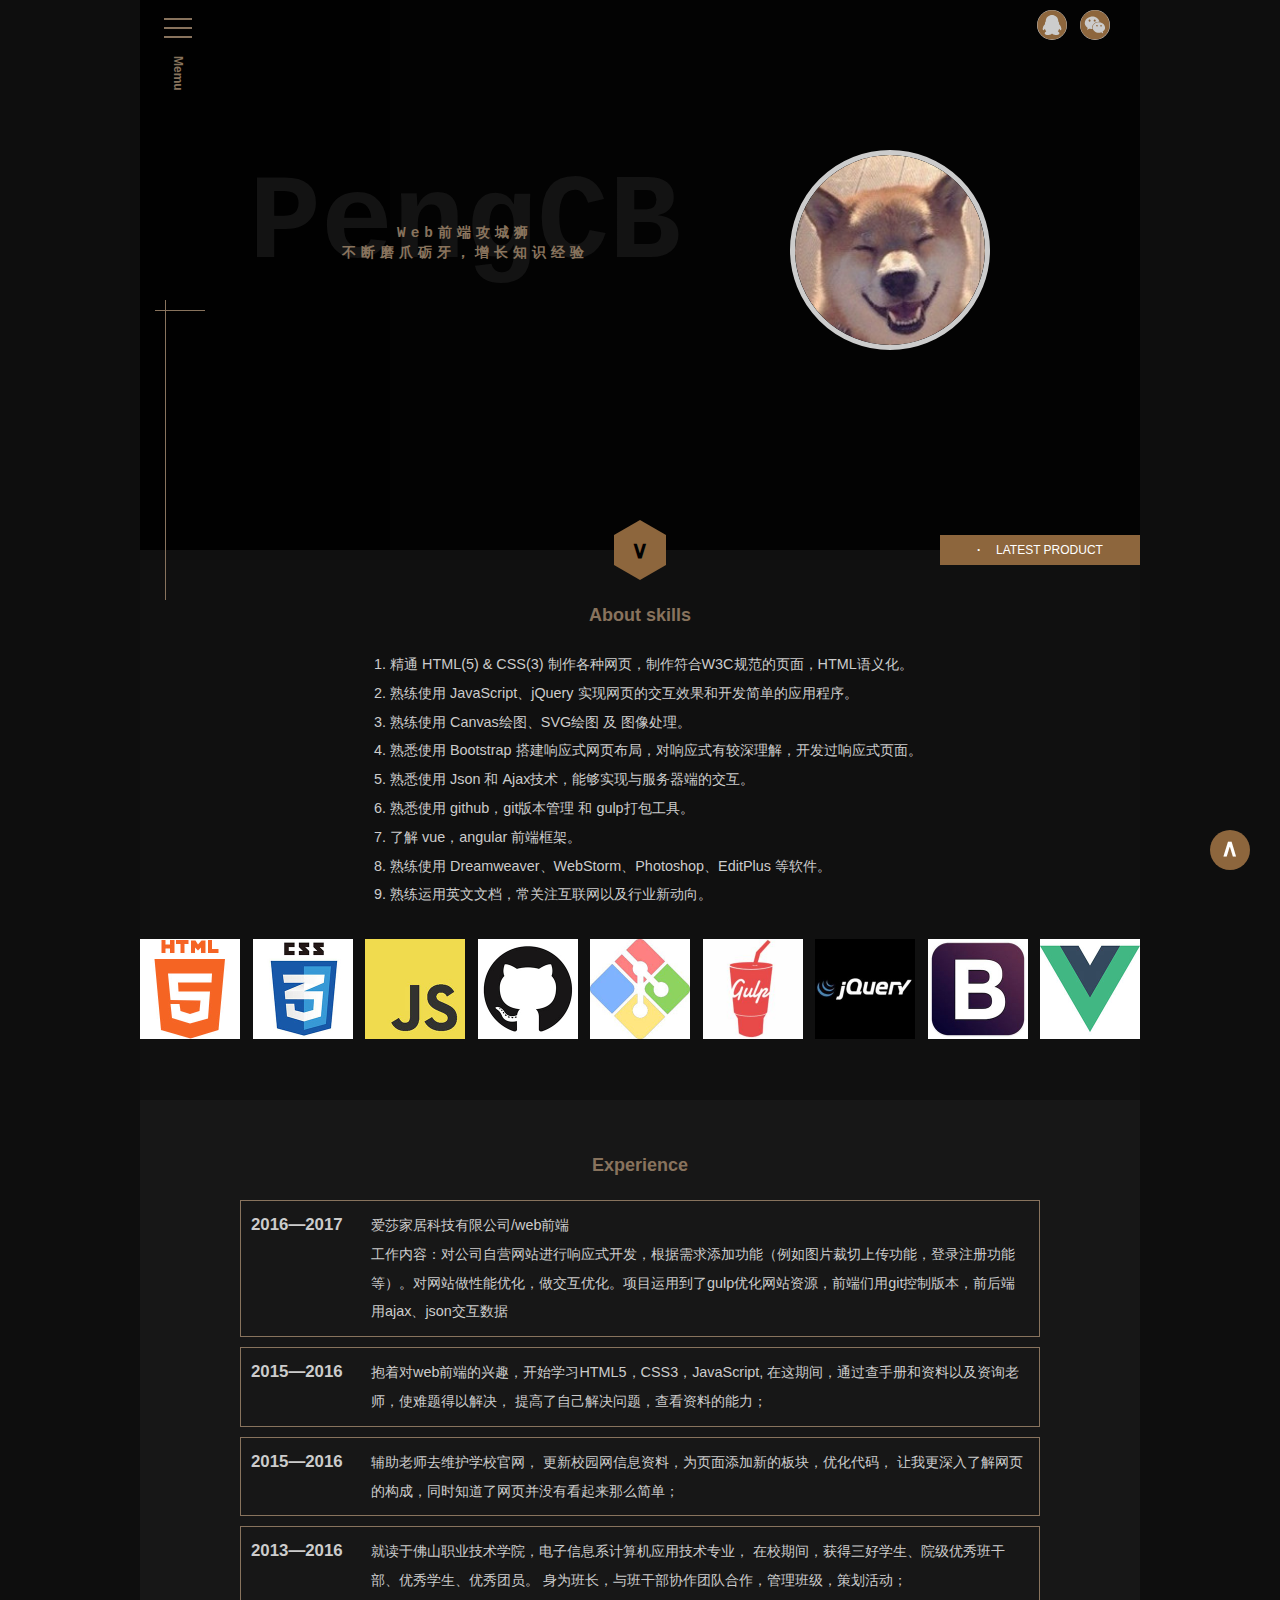
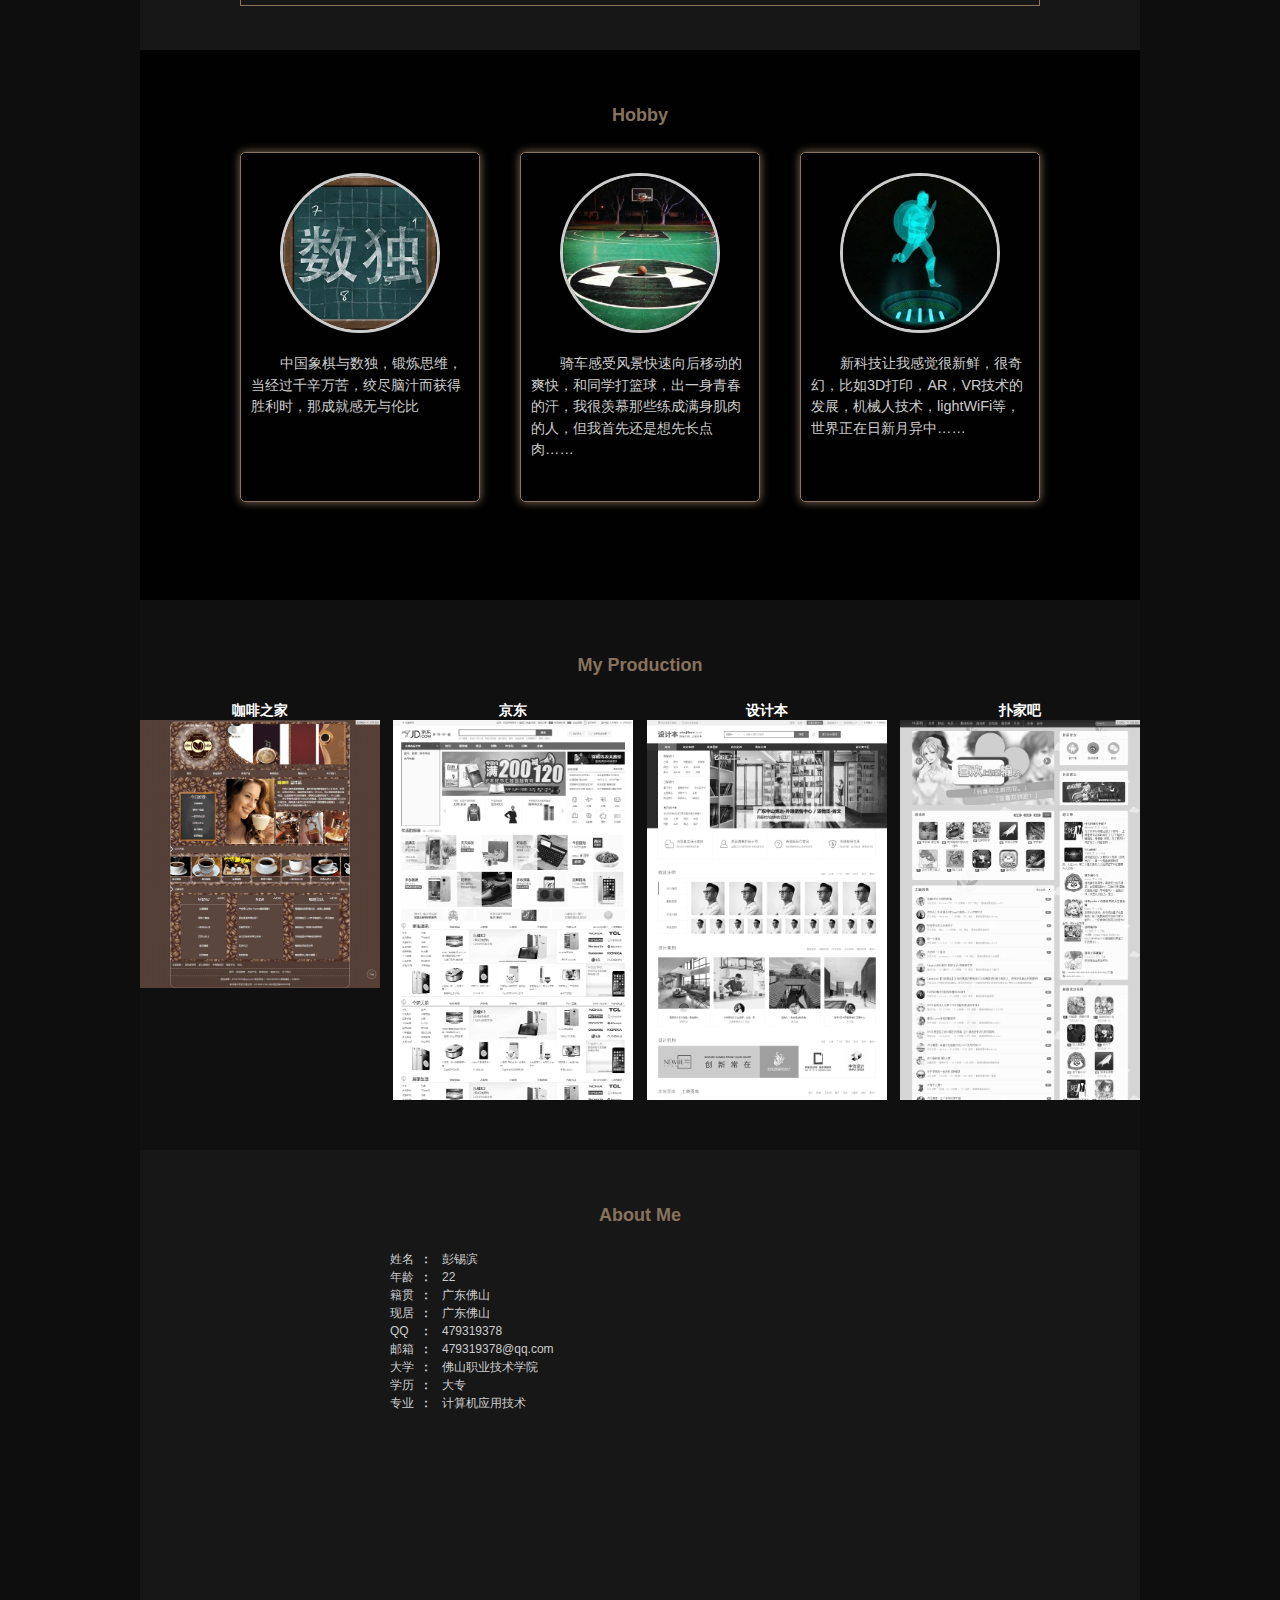
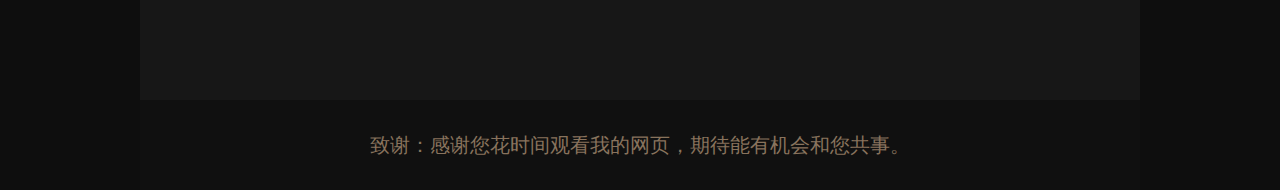
==== commit d4e1339a: "index" ====
--- a/index.html
+++ b/index.html
@@ -202,10 +202,14 @@
 		<h2 class="box-title f2">About 	Me</h2>
 		<ul class="about-me">
 			<li><span>姓名</span><b>：</b>彭锡滨</li>
+			<li><span>年龄</span><b>：</b>22</li>
 			<li><span>籍贯</span><b>：</b>广东佛山</li>
 			<li><span>现居</span><b>：</b>广东佛山</li>
 			<li><span>QQ</span><b>：</b>479319378</li>
 			<li><span>邮箱</span><b>：</b>479319378@qq.com</li>
+			<li><span>大学</span><b>：</b>佛山职业技术学院</li>
+			<li><span>学历</span><b>：</b>大专</li>
+			<li><span>专业</span><b>：</b>计算机应用技术</li>
 		</ul>
 	</div>
 
--- a/css/index.css
+++ b/css/index.css
@@ -644,4 +644,26 @@
     max-width: none;
   }
 
+  /* box5 */
+  .my-prod {
+    padding-bottom:50px;
+  }
+  .my-prod li {
+    width:48%;
+    height:auto;
+  }
+  .my-prod li img{
+    filter: none;
+  }
+
+  /* box6 */
+  .about-me{
+    padding-bottom:50px;
+  }
+
+
+  /* footer */
+  .footer{
+    padding:20px;
+  }
 }